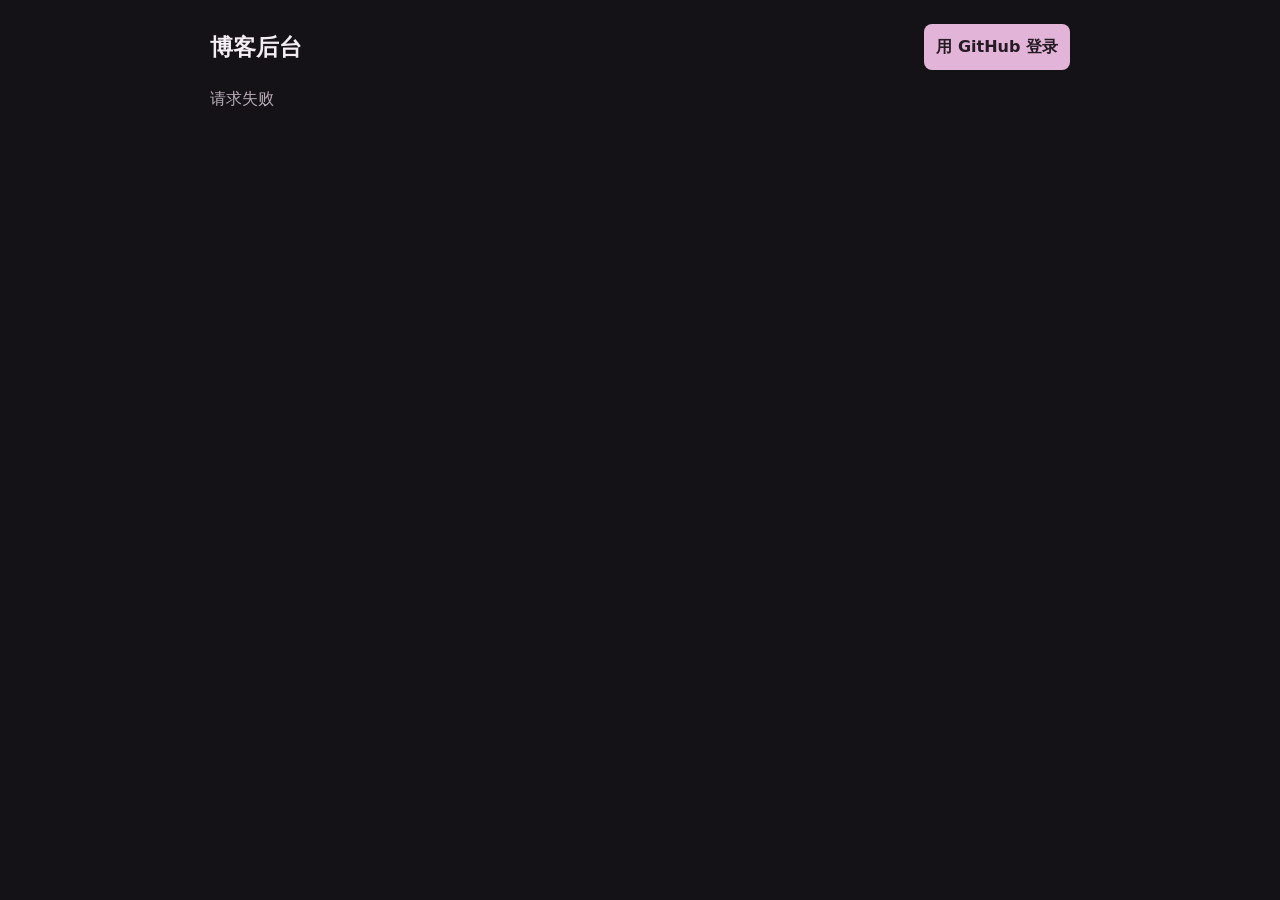
==== worker/public/index.html @ 5d72fb8a "Add mobile blog admin on Cloudflare Worker" ====
<!doctype html>
<html lang="zh-CN">
<head>
  <meta charset="utf-8">
  <meta name="viewport" content="width=device-width, initial-scale=1">
  <meta name="theme-color" content="#141216">
  <title>博客后台</title>
  <style>
    :root { color-scheme: dark; font: 16px/1.6 system-ui, -apple-system, sans-serif; background:#141216; color:#f4edf4; }
    body { max-width: 860px; margin:auto; padding:24px 16px 48px; }
    header, .row, .actions { display:flex; align-items:center; justify-content:space-between; gap:12px; }
    h1 { font-size:1.45rem; margin:0; } h2 { margin-top:2rem; font-size:1.1rem; }
    button, input, select, textarea { font:inherit; border:1px solid #4a3d4d; border-radius:8px; background:#211b25; color:inherit; padding:10px 12px; }
    button { cursor:pointer; background:#e2b4d7; color:#241b24; border:0; font-weight:700; } button.secondary { background:#312833; color:#f4edf4; }
    button.danger { background:#713d4f; color:#fff; } button:disabled { opacity:.5; }
    label { display:block; margin-top:14px; } label span { display:block; font-size:.85rem; color:#b8aab8; margin-bottom:4px; }
    input, select, textarea { box-sizing:border-box; width:100%; } textarea { min-height:320px; resize:vertical; }
    .grid { display:grid; grid-template-columns:1fr 1fr; gap:12px; } .card { border:1px solid #3b303e; border-radius:10px; padding:14px; margin:10px 0; }
    .muted, #status { color:#b8aab8; } .hidden { display:none !important; } .actions { margin-top:18px; justify-content:flex-start; flex-wrap:wrap; }
    @media (max-width:600px) { body { padding:18px 12px 40px; } .grid { grid-template-columns:1fr; } header { align-items:flex-start; } }
  </style>
</head>
<body>
  <header><h1>博客后台</h1><a id="login" href="/login"><button>用 GitHub 登录</button></a><a id="logout" class="hidden" href="/logout"><button class="secondary">退出</button></a></header>
  <p id="status" class="muted">正在检查登录状态…</p>
  <main id="app" class="hidden">
    <div class="actions"><button id="new">新建文章</button><button id="refresh" class="secondary">刷新列表</button></div>
    <section id="list"><h2>文章</h2><div id="posts"></div></section>
    <section id="editor" class="hidden"><h2 id="editor-title">新建文章</h2>
      <div class="grid"><label><span>标题</span><input id="title"></label><label><span>文章地址（小写英文、数字、连字符）</span><input id="slug" pattern="[a-z0-9]+(?:-[a-z0-9]+)*"></label></div>
      <div class="grid"><label><span>分类</span><select id="category"><option value="life">生活</option><option value="tech">技术</option></select></label><label><span>日期</span><input id="date" type="date"></label></div>
      <label><span>摘要（可选）</span><input id="excerpt"></label>
      <label><span>正文 Markdown</span><textarea id="body" placeholder="从这里开始写…"></textarea></label>
      <div class="actions"><button id="save">保存并发布</button><button id="cancel" class="secondary">取消</button><button id="delete" class="danger hidden">删除文章</button><label><span>上传图片</span><input id="image" type="file" accept="image/*"></label></div>
    </section>
  </main>
  <script>
    const $ = id => document.getElementById(id), state = { posts: [], current: null };
    const today = () => new Date().toISOString().slice(0, 10);
    async function api(path, options) { const res = await fetch(path, options); const data = await res.json().catch(() => ({})); if (!res.ok) throw Error(data.error || '请求失败'); return data; }
    function showEditor(post) { state.current = post || null; $('editor-title').textContent = post ? '编辑文章' : '新建文章'; $('title').value = post?.title || ''; $('slug').value = post?.slug || ''; $('category').value = post?.category || 'life'; $('date').value = post?.date || today(); $('excerpt').value = post?.excerpt || ''; $('body').value = post?.body || ''; $('slug').disabled = Boolean(post); $('delete').classList.toggle('hidden', !post); $('editor').classList.remove('hidden'); $('list').classList.add('hidden'); window.scrollTo({ top: 0, behavior: 'smooth' }); }
    function render() { $('posts').innerHTML = state.posts.length ? state.posts.map(p => `<div class="card"><div class="row"><strong>${esc(p.title)}</strong><span class="muted">${p.date} · ${p.category === 'life' ? '生活' : '技术'}</span></div><p class="muted">${esc(p.excerpt || '')}</p><button class="secondary" data-slug="${p.slug}">编辑</button></div>`).join('') : '<p class="muted">还没有文章。</p>'; document.querySelectorAll('[data-slug]').forEach(b => b.onclick = () => showEditor(state.posts.find(p => p.slug === b.dataset.slug))); }
    function esc(s) { return String(s).replace(/[&<>"']/g, c => ({'&':'&amp;','<':'&lt;','>':'&gt;','"':'&quot;',"'":'&#39;'}[c])); }
    async function load() { state.posts = await api('/api/posts'); render(); }
    $('new').onclick = () => showEditor(); $('cancel').onclick = () => { $('editor').classList.add('hidden'); $('list').classList.remove('hidden'); }; $('refresh').onclick = load;
    $('save').onclick = async () => { const post = { title:$('title').value, slug:$('slug').value, category:$('category').value, date:$('date').value, excerpt:$('excerpt').value, body:$('body').value }; $('save').disabled = true; try { await api('/api/posts', { method:'POST', headers:{'content-type':'application/json'}, body:JSON.stringify(post) }); $('status').textContent = '已保存，GitHub Actions 会自动发布。'; await load(); $('cancel').click(); } catch (e) { alert(e.message); } finally { $('save').disabled = false; } };
    $('delete').onclick = async () => { if (!confirm('确定删除这篇文章吗？')) return; try { await api('/api/posts?slug=' + encodeURIComponent(state.current.slug), { method:'DELETE' }); await load(); $('cancel').click(); } catch(e) { alert(e.message); } };
    $('image').onchange = async e => { const file = e.target.files[0]; if (!file) return; const form = new FormData(); form.append('file', file); try { const data = await api('/api/media', { method:'POST', body:form }); $('body').value += `\n\n![${file.name}](${data.path})\n`; } catch(e) { alert(e.message); } e.target.value = ''; };
    (async () => { try { const s = await api('/api/session'); if (!s.authenticated) return; $('login').classList.add('hidden'); $('logout').classList.remove('hidden'); $('app').classList.remove('hidden'); $('status').textContent = '已登录 GitHub'; await load(); } catch(e) { $('status').textContent = e.message; } })();
  </script>
</body>
</html>
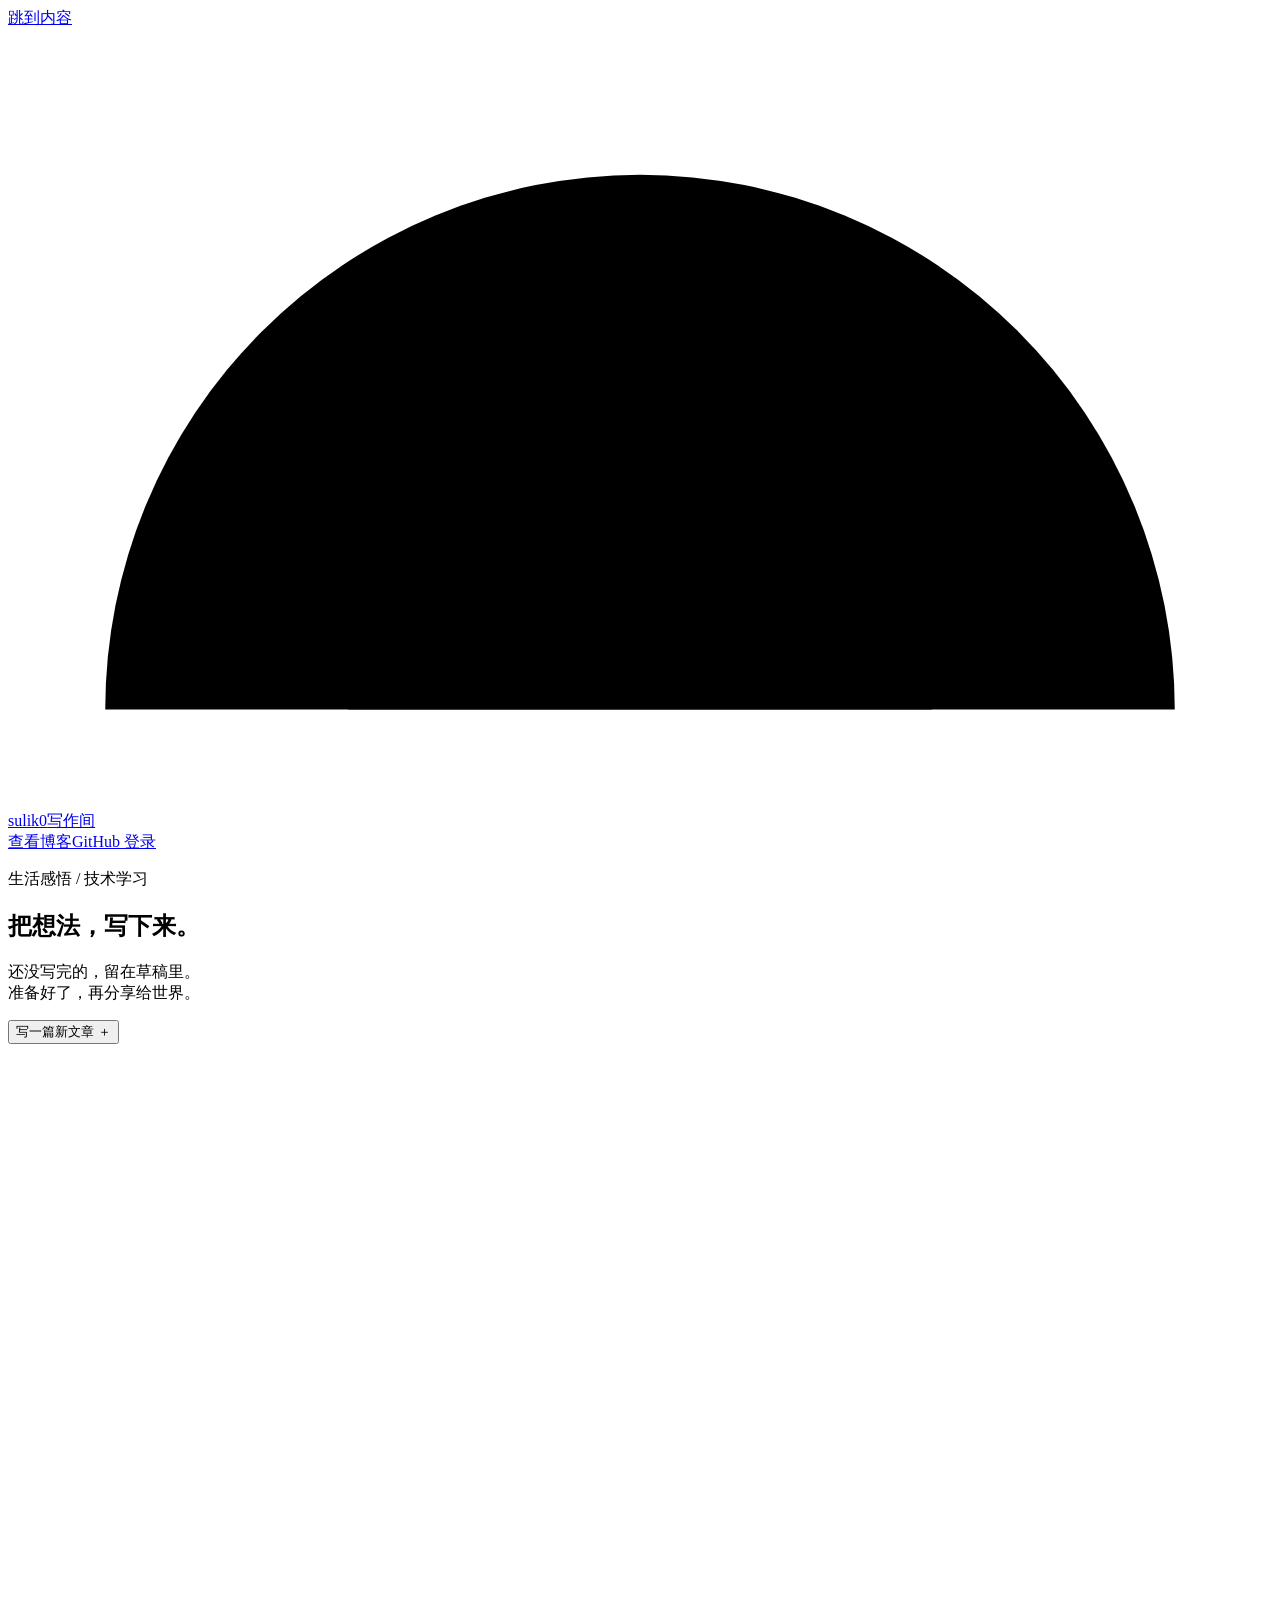
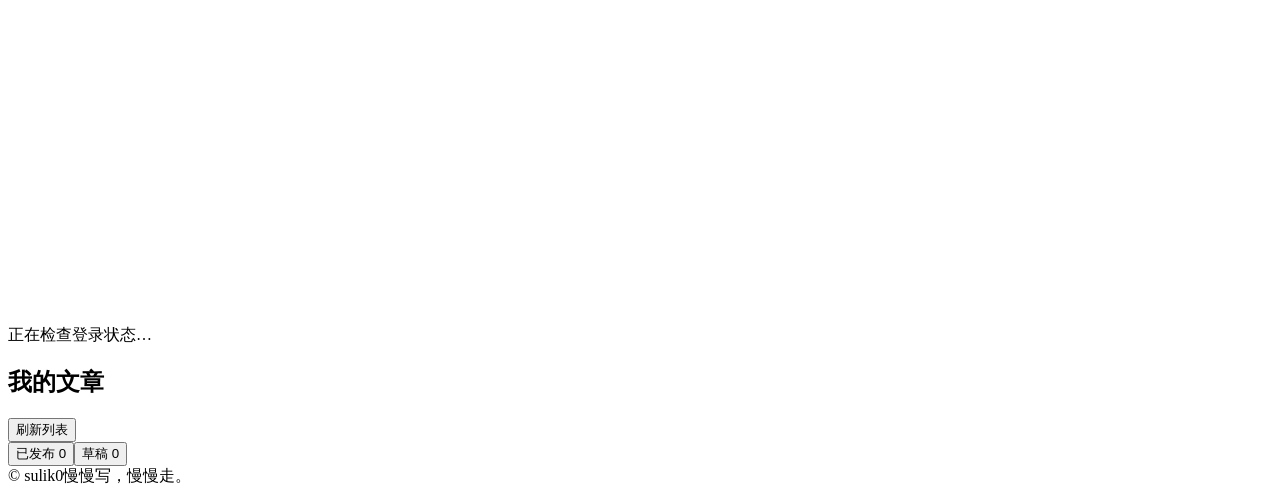
==== commit 4bfc6c7a: "Match admin to rainbow blog and add private local drafts" ====
--- a/worker/public/index.html
+++ b/worker/public/index.html
@@ -3,50 +3,48 @@
 <head>
   <meta charset="utf-8">
   <meta name="viewport" content="width=device-width, initial-scale=1">
-  <meta name="theme-color" content="#141216">
-  <title>博客后台</title>
-  <style>
-    :root { color-scheme: dark; font: 16px/1.6 system-ui, -apple-system, sans-serif; background:#141216; color:#f4edf4; }
-    body { max-width: 860px; margin:auto; padding:24px 16px 48px; }
-    header, .row, .actions { display:flex; align-items:center; justify-content:space-between; gap:12px; }
-    h1 { font-size:1.45rem; margin:0; } h2 { margin-top:2rem; font-size:1.1rem; }
-    button, input, select, textarea { font:inherit; border:1px solid #4a3d4d; border-radius:8px; background:#211b25; color:inherit; padding:10px 12px; }
-    button { cursor:pointer; background:#e2b4d7; color:#241b24; border:0; font-weight:700; } button.secondary { background:#312833; color:#f4edf4; }
-    button.danger { background:#713d4f; color:#fff; } button:disabled { opacity:.5; }
-    label { display:block; margin-top:14px; } label span { display:block; font-size:.85rem; color:#b8aab8; margin-bottom:4px; }
-    input, select, textarea { box-sizing:border-box; width:100%; } textarea { min-height:320px; resize:vertical; }
-    .grid { display:grid; grid-template-columns:1fr 1fr; gap:12px; } .card { border:1px solid #3b303e; border-radius:10px; padding:14px; margin:10px 0; }
-    .muted, #status { color:#b8aab8; } .hidden { display:none !important; } .actions { margin-top:18px; justify-content:flex-start; flex-wrap:wrap; }
-    @media (max-width:600px) { body { padding:18px 12px 40px; } .grid { grid-template-columns:1fr; } header { align-items:flex-start; } }
-  </style>
+  <meta name="theme-color" content="#3b4240">
+  <title>写作间 · sulik0</title>
+  <link rel="icon" href="/favicon.svg" type="image/svg+xml">
+  <link rel="stylesheet" href="/admin.css">
+  <script src="/admin.js" defer></script>
 </head>
 <body>
-  <header><h1>博客后台</h1><a id="login" href="/login"><button>用 GitHub 登录</button></a><a id="logout" class="hidden" href="/logout"><button class="secondary">退出</button></a></header>
-  <p id="status" class="muted">正在检查登录状态…</p>
-  <main id="app" class="hidden">
-    <div class="actions"><button id="new">新建文章</button><button id="refresh" class="secondary">刷新列表</button></div>
-    <section id="list"><h2>文章</h2><div id="posts"></div></section>
-    <section id="editor" class="hidden"><h2 id="editor-title">新建文章</h2>
-      <div class="grid"><label><span>标题</span><input id="title"></label><label><span>文章地址（小写英文、数字、连字符）</span><input id="slug" pattern="[a-z0-9]+(?:-[a-z0-9]+)*"></label></div>
-      <div class="grid"><label><span>分类</span><select id="category"><option value="life">生活</option><option value="tech">技术</option></select></label><label><span>日期</span><input id="date" type="date"></label></div>
-      <label><span>摘要（可选）</span><input id="excerpt"></label>
-      <label><span>正文 Markdown</span><textarea id="body" placeholder="从这里开始写…"></textarea></label>
-      <div class="actions"><button id="save">保存并发布</button><button id="cancel" class="secondary">取消</button><button id="delete" class="danger hidden">删除文章</button><label><span>上传图片</span><input id="image" type="file" accept="image/*"></label></div>
-    </section>
-  </main>
-  <script>
-    const $ = id => document.getElementById(id), state = { posts: [], current: null };
-    const today = () => new Date().toISOString().slice(0, 10);
-    async function api(path, options) { const res = await fetch(path, options); const data = await res.json().catch(() => ({})); if (!res.ok) throw Error(data.error || '请求失败'); return data; }
-    function showEditor(post) { state.current = post || null; $('editor-title').textContent = post ? '编辑文章' : '新建文章'; $('title').value = post?.title || ''; $('slug').value = post?.slug || ''; $('category').value = post?.category || 'life'; $('date').value = post?.date || today(); $('excerpt').value = post?.excerpt || ''; $('body').value = post?.body || ''; $('slug').disabled = Boolean(post); $('delete').classList.toggle('hidden', !post); $('editor').classList.remove('hidden'); $('list').classList.add('hidden'); window.scrollTo({ top: 0, behavior: 'smooth' }); }
-    function render() { $('posts').innerHTML = state.posts.length ? state.posts.map(p => `<div class="card"><div class="row"><strong>${esc(p.title)}</strong><span class="muted">${p.date} · ${p.category === 'life' ? '生活' : '技术'}</span></div><p class="muted">${esc(p.excerpt || '')}</p><button class="secondary" data-slug="${p.slug}">编辑</button></div>`).join('') : '<p class="muted">还没有文章。</p>'; document.querySelectorAll('[data-slug]').forEach(b => b.onclick = () => showEditor(state.posts.find(p => p.slug === b.dataset.slug))); }
-    function esc(s) { return String(s).replace(/[&<>"']/g, c => ({'&':'&amp;','<':'&lt;','>':'&gt;','"':'&quot;',"'":'&#39;'}[c])); }
-    async function load() { state.posts = await api('/api/posts'); render(); }
-    $('new').onclick = () => showEditor(); $('cancel').onclick = () => { $('editor').classList.add('hidden'); $('list').classList.remove('hidden'); }; $('refresh').onclick = load;
-    $('save').onclick = async () => { const post = { title:$('title').value, slug:$('slug').value, category:$('category').value, date:$('date').value, excerpt:$('excerpt').value, body:$('body').value }; $('save').disabled = true; try { await api('/api/posts', { method:'POST', headers:{'content-type':'application/json'}, body:JSON.stringify(post) }); $('status').textContent = '已保存，GitHub Actions 会自动发布。'; await load(); $('cancel').click(); } catch (e) { alert(e.message); } finally { $('save').disabled = false; } };
-    $('delete').onclick = async () => { if (!confirm('确定删除这篇文章吗？')) return; try { await api('/api/posts?slug=' + encodeURIComponent(state.current.slug), { method:'DELETE' }); await load(); $('cancel').click(); } catch(e) { alert(e.message); } };
-    $('image').onchange = async e => { const file = e.target.files[0]; if (!file) return; const form = new FormData(); form.append('file', file); try { const data = await api('/api/media', { method:'POST', body:form }); $('body').value += `\n\n![${file.name}](${data.path})\n`; } catch(e) { alert(e.message); } e.target.value = ''; };
-    (async () => { try { const s = await api('/api/session'); if (!s.authenticated) return; $('login').classList.add('hidden'); $('logout').classList.remove('hidden'); $('app').classList.remove('hidden'); $('status').textContent = '已登录 GitHub'; await load(); } catch(e) { $('status').textContent = e.message; } })();
-  </script>
+  <a class="skip" href="#main">跳到内容</a>
+  <div class="shell">
+    <header class="site-header">
+      <a class="logo" href="/" aria-label="sulik0 写作间"><svg viewBox="0 0 26 16" aria-hidden="true"><path d="M2 14a11 11 0 0 1 22 0"/><path d="M7 14a6 6 0 0 1 12 0"/></svg><span>sulik0</span><span class="logo-note">写作间</span></a>
+      <nav aria-label="主导航"><a href="https://sulik0.github.io/sulik0-blog/" target="_blank" rel="noopener">查看博客</a><a id="login" href="/login">GitHub 登录</a><a id="logout" href="/logout" hidden>退出</a></nav>
+    </header>
+    <main id="main">
+      <section class="hero" aria-labelledby="welcome">
+        <div><p class="intro">生活感悟 / 技术学习</p><h1 id="welcome">把想法，写下来。</h1><p class="subtitle">还没写完的，留在草稿里。<br>准备好了，再分享给世界。</p><button id="new" class="primary">写一篇新文章 <span aria-hidden="true">＋</span></button></div>
+        <div class="rainbow" aria-hidden="true"><svg id="bridge" viewBox="0 0 360 250"></svg></div>
+      </section>
+      <div id="status" class="status" role="status" aria-live="polite">正在检查登录状态…</div>
+      <p id="error" class="error" role="alert" hidden></p>
+      <section id="library" aria-labelledby="library-title">
+        <div class="section-heading"><h2 id="library-title">我的文章</h2><button id="refresh" class="text-button">刷新列表</button></div>
+        <div class="filters" role="group" aria-label="文章状态"><button id="filter-posts" aria-pressed="true">已发布 <span id="posts-count">0</span></button><button id="filter-drafts" aria-pressed="false">草稿 <span id="drafts-count">0</span></button></div>
+        <p id="draft-note" class="hint" hidden>草稿只保存在当前浏览器，尚未发布。清除网站数据会移除草稿；换设备前可下载备份。</p>
+        <div id="entries" class="entries"></div>
+      </section>
+      <section id="editor" hidden aria-labelledby="editor-title">
+        <div class="section-heading"><button id="back" class="text-button">〈 返回文章</button><span id="save-state" class="hint" role="status">尚未保存</span></div>
+        <div class="editor-heading"><h2 id="editor-title">新建文章</h2><span id="word-count" class="hint">0 字</span></div>
+        <form id="post-form">
+          <label class="title-label" for="title">标题</label><input id="title" class="title-input" placeholder="给这篇文章起个名字" autocomplete="off">
+          <div class="metadata"><label>文章地址<input id="slug" placeholder="例如 autumn-rain" pattern="[a-z0-9]+(?:-[a-z0-9]+)*" autocomplete="off"><span class="hint">小写英文、数字、连字符</span></label><label>分类<select id="category"><option value="life">生活</option><option value="tech">技术</option></select></label><label>日期<input id="date" type="date"></label></div>
+          <label>摘要 <span class="optional">可选</span><input id="excerpt" placeholder="一句话，记下文章的开头"></label>
+          <div class="body-heading"><label for="body">正文 <span class="optional">支持 Markdown</span></label><label class="upload" for="image">＋ 插入图片<input id="image" type="file" accept="image/png,image/jpeg,image/gif,image/webp,image/svg+xml"></label></div>
+          <textarea id="body" placeholder="从这里开始写…"></textarea>
+          <div class="editor-footer"><p class="hint">输入时自动保存本机草稿。只有点击“发布文章”才会公开。</p><div class="actions"><button type="button" id="save-draft" class="secondary">保存草稿</button><button type="submit" id="publish" class="primary">发布文章</button><button type="button" id="download" class="text-button">下载备份</button></div></div>
+          <div class="delete-row"><button type="button" id="delete" class="text-button danger" hidden>删除文章</button><button type="button" id="discard" class="text-button danger" hidden>删除这份草稿</button></div>
+        </form>
+      </section>
+    </main>
+    <footer><span>© <span id="year"></span> sulik0</span><span>慢慢写，慢慢走。</span></footer>
+  </div>
+  <noscript>写作间需要启用 JavaScript 才能保存草稿和发布文章。</noscript>
 </body>
 </html>
